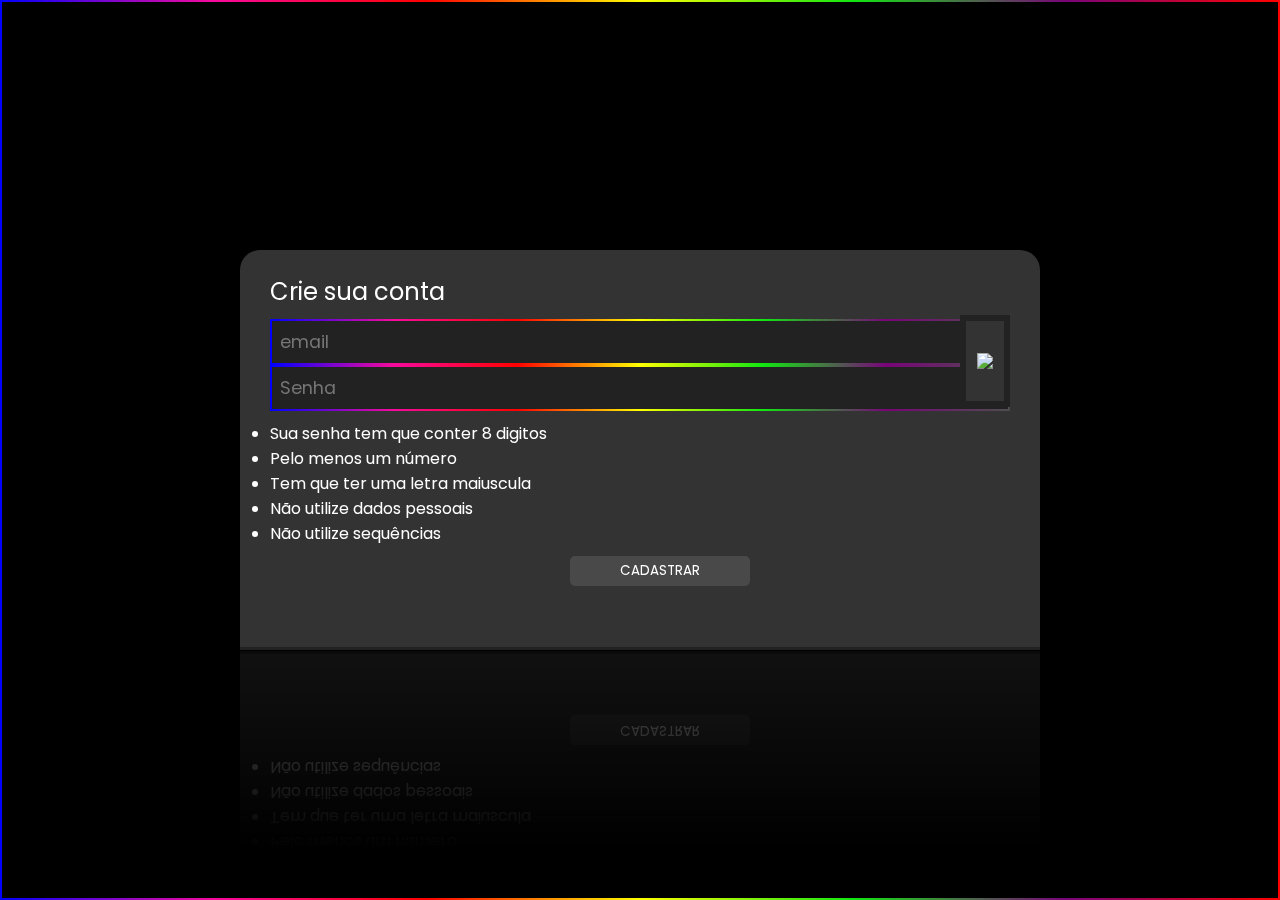
==== cadastro.html @ 55fdf28d "update index" ====
<!DOCTYPE html>
<html lang="en">

<head>
  <meta charset="UTF-8">
  <title>Programmers-company</title>
  <link rel="stylesheet" href="./style.css">
  <link rel="stylesheet" href="page.html">
  

</head>

<body>
  <!-- partial:index.partial.html -->

  <div class="container">

    <h2>Crie sua conta</h2>
    <div class="inputArea">
 <input type="text" placeholder="email" id="text">
<br>
      <input type="password" placeholder="Senha" id="YourPassword">
      <div class="show">
        <img class="eyes" src="assets/icons8-eyes-32 (2).png">
      </div>
    </div>
    <div class="strengthMeter"></div>
    <div class="explicação">
      <p>
        <ul>
          <li>Sua senha tem que conter 8 digitos</li>
          <li>Pelo menos um número</li>
          </li>
          <li> Tem que ter uma letra maiuscula</li>
          <li>Não utilize dados pessoais</li>
          <li>Não utilize sequências</li>
        </ul>
    </div>

    <a href="page.html>"><button class="btn">CADASTRAR</button></a>
  </div>



  <!-- partial -->
  <script src="./script.js"></script>


</body>

</html>
---- style.css ----
@import url("https://fonts.googleapis.com/css2?family=Poppins:wght@100;200;300;400;500;600;700;800;900&display=swap");
* {
  margin: 0;
  padding: 0;
  box-sizing: border-box;
  font-family: "Poppins", sans-serif;
}

body {
  display: flex;
  align-items: center;
  justify-content: center;
  min-height: 100vh;
  background: black;
  border: 2px solid transparent;
  background-clip: padding-box;
  border-image: linear-gradient(to right, blue, rgb(247, 10, 156), red, yellow, rgb(17, 230, 17), rgb(121, 4, 121), red)1;
  border-image-slice: 1;
  padding: 8px;
}


.container {
  position: relative;
  width: 800px;
  height: 400px;
  
  border-radius: 20px 20px 0 0;
  padding: 30px;
  background: #333;
  display: flex;
  justify-content: center;
  /* align-items: center; */
  flex-direction: column;
  border-radius: 1px solid #111;
  gap: 10px;
  padding-bottom: 70px;
  -webkit-box-reflect: below 1px
    linear-gradient(transparent, transparent, #0005);
}
.container h2 {
  color: white;
  font-weight: 400;
}

.container .inputArea {
  position: relative;
  width: 100%;
}

.container .inputArea input {
  position: relative;
  width: 100%;
  background: #222;
  border: none;
  outline: none;
  padding: 10px;
  color: aliceblue;
  font-size: 1.1em;
   border: 2px solid transparent;
   background-clip: padding-box;
   border-image: linear-gradient(to right, blue, rgb(247, 10, 156), red, yellow, rgb(17, 230, 17), rgb(121, 4, 121), rgb(78, 77, 77))1;
   border-image-slice: 1;
   padding: 8px;

}

.container .strengthMeter {
  position: absolute;
  left: 0;
  bottom: 0;
  width: 100%;
  height: 3px;
  background: #222;
  
  
}

.container .strengthMeter::before {
  content: "";
  position: absolute;
  width: 0;
  height: 100%;
  transition: 0.5s;
  background: #f00;
}

.container.weak .strengthMeter::before {
  width: 10;
  background: #f00;
  filter: drop-shadow(0 0 5px #f00) drop-shadow(0 0 10px #f00)
    drop-shadow(0 0 20px #f00);
}

.container.moderate .strengthMeter::before {
  width: 70%;
  background: #eedc3d;
  filter: drop-shadow(0 0 5px #eedc3d) drop-shadow(0 0 10px #eedc3d)
    drop-shadow(0 0 20px #eedc3d);
}

.container.strong .strengthMeter::before {
  width: 100%;
  background: #18e605;
  filter: drop-shadow(0 0 5px #18e605) drop-shadow(0 0 10px #18e605)
    drop-shadow(0 0 20px #18e605);
}

.container .strengthMeter::after {
  position: absolute;
  top: -45px;
  left: 30px;
  transition: 0.5s;
  color: aliceblue;
}

.container.container.weak .strengthMeter::after {
  content: "Fraca";
  color: #f00;
  filter: drop-shadow(0 0 5px#f00);
}

.container.container.container.moderate .strengthMeter::after {
  content: "Moderada";
  color: #eedc3d);
  filter: drop-shadow(0 0 5px#eedc3d);
}

.container.container.container.container.strong .strengthMeter::after {
  content: "Forte";
  color: #18e605;
  filter: drop-shadow(0 0 5px#18e605);
}

.show {
  position: absolute;
  top: -04px;
  right: 0;
  width: 50px;
  height: 100%;
  background: #333;
  border: 6px solid #222;
  cursor: pointer;
  justify-content: center;
  align-items: center;
  display: flex;
}

.eyes{
  
}

.show::before {
  content: none;
  font-size: 0.6em;
  color: aliceblue;
  letter-spacing: 0.15em;
  text-transform: uppercase;
}

.show.hide::before {
  
}

.btn{
  background: rgb(73, 73, 73);
  box-shadow: 15px #111 ;
  color: white;
  border: none;
  padding: 05px;
  width: 180px;
  border-radius: 5px;
  position: relative;
  left: 300px;
}

.explicação{

  color: aliceblue;
}

.cadastro{

  width: 30rem;
  
}

.H1{ 
color: white;
box-shadow: 10px 5px 15px blue;
width: 100%;  
height: 80px;
left:50%;
}

.explicação{ 
color: white;
}

.site{

    float: right;
    position:relative;
    width: 60%;
    width: 50vw;
    height: 100vh;
    display: flex;
    justify-content: center;
    align-items: center; }
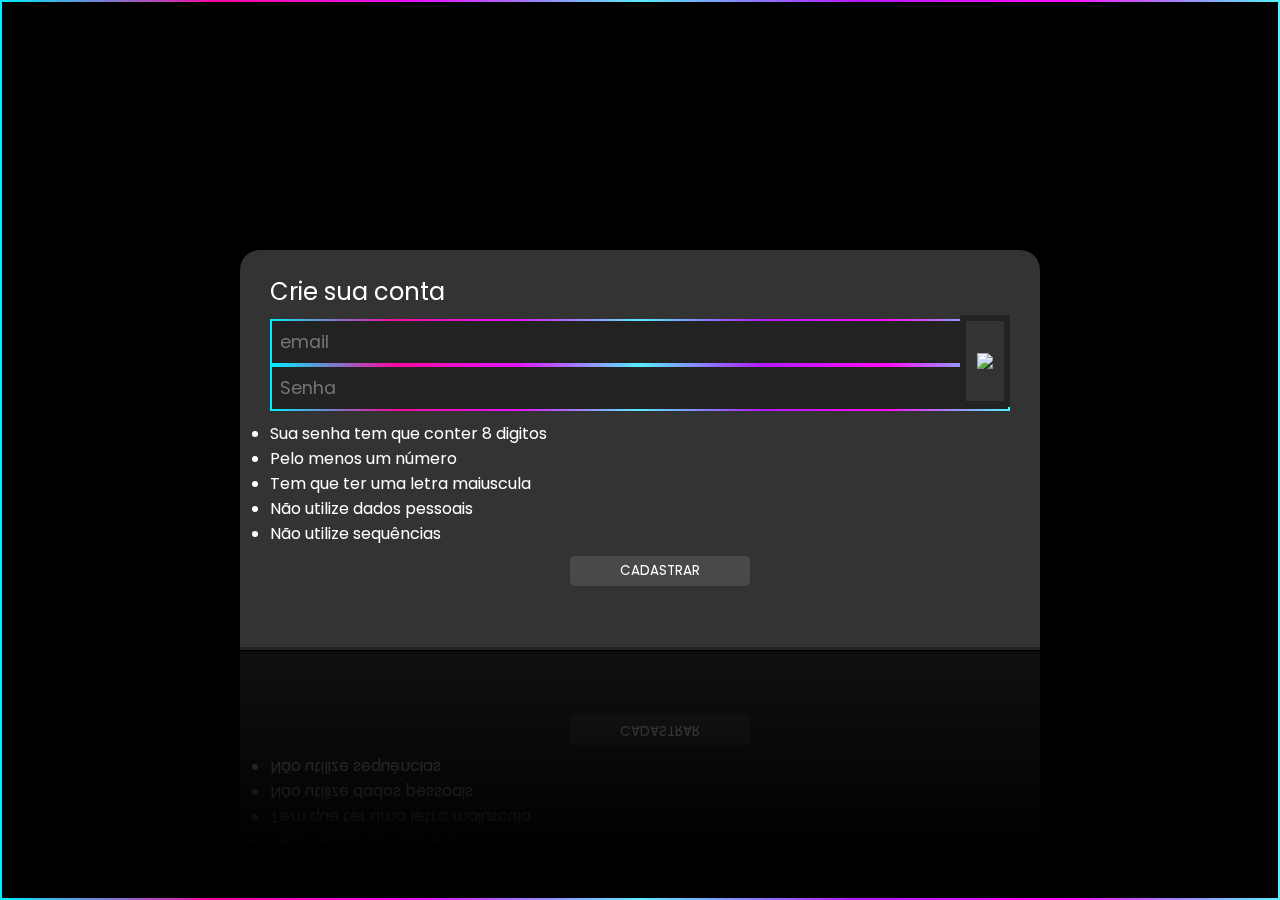
==== commit 2ba8c808: "styles: index and cadastro" ====
--- a/cadastro.html
+++ b/cadastro.html
@@ -5,7 +5,7 @@
   <meta charset="UTF-8">
   <title>Programmers-company</title>
   <link rel="stylesheet" href="./style.css">
-  <link rel="stylesheet" href="page.html">
+  <link rel="stylesheet" href="css/style.css">
   
 
 </head>
--- a/css/style.css
+++ b/css/style.css
@@ -0,0 +1,201 @@
+@import url("https://fonts.googleapis.com/css2?family=Poppins:wght@100;200;300;400;500;600;700;800;900&display=swap");
+* {
+  margin: 0;
+  padding: 0;
+  box-sizing: border-box;
+  font-family: "Poppins", sans-serif;
+}
+
+body {
+  display: flex;
+  align-items: center;
+  justify-content: center;
+  min-height: 100vh;
+  background: black;
+  border: 2px solid transparent;
+  background-clip: padding-box;
+  border-image: linear-gradient(to right,rgb(0, 238, 255), rgb(247, 10, 156), rgb(228, 20, 255), rgb(88, 236, 255), rgb(181, 26, 253), rgb(255, 12, 255), rgb(82, 242, 253))1;
+  border-image-slice: 1;
+  padding: 8px;
+}
+
+.container {
+  position: relative;
+  width: 800px;
+  height: 400px;
+  
+  border-radius: 20px 20px 0 0;
+  padding: 30px;
+  background: #333;
+  display: flex;
+  justify-content: center;
+  /* align-items: center; */
+  flex-direction: column;
+  border-radius: 1px solid #111;
+  gap: 10px;
+  padding-bottom: 70px;
+  -webkit-box-reflect: below 1px
+    linear-gradient(transparent, transparent, #0005);
+}
+.container h2 {
+  color: white;
+  font-weight: 400;
+}
+
+.container .inputArea {
+  position: relative;
+  width: 100%;
+}
+
+.container .inputArea input {
+  position: relative;
+  width: 100%;
+  background: #222;
+  border: none;
+  outline: none;
+  padding: 10px;
+  color: aliceblue;
+  font-size: 1.1em;
+   border: 2px solid transparent;
+   background-clip: padding-box;
+   border-image: linear-gradient(to right, rgb(0, 238, 255), rgb(247, 10, 156), rgb(228, 20, 255), rgb(88, 236, 255), rgb(181, 26, 253), rgb(255, 12, 255), rgb(82, 242, 253))1;
+   border-image-slice: 1;
+   padding: 8px;
+
+}
+
+.container .strengthMeter {
+  position: absolute;
+  left: 0;
+  bottom: 0;
+  width: 100%;
+  height: 3px;
+  background: #222;
+  
+  
+}
+
+.container .strengthMeter::before {
+  content: "";
+  position: absolute;
+  width: 0;
+  height: 100%;
+  transition: 0.5s;
+  background: #f00;
+}
+
+.container.weak .strengthMeter::before {
+  width: 10;
+  background: #f00;
+  filter: drop-shadow(0 0 5px #f00) drop-shadow(0 0 10px #f00)
+    drop-shadow(0 0 20px #f00);
+}
+
+.container.moderate .strengthMeter::before {
+  width: 70%;
+  background: #eedc3d;
+  filter: drop-shadow(0 0 5px #eedc3d) drop-shadow(0 0 10px #eedc3d)
+    drop-shadow(0 0 20px #eedc3d);
+}
+
+.container.strong .strengthMeter::before {
+  width: 100%;
+  background: #18e605;
+  filter: drop-shadow(0 0 5px #18e605) drop-shadow(0 0 10px #18e605)
+    drop-shadow(0 0 20px #18e605);
+}
+
+.container .strengthMeter::after {
+  position: absolute;
+  top: -45px;
+  left: 30px;
+  transition: 0.5s;
+  color: aliceblue;
+}
+
+.container.container.weak .strengthMeter::after {
+  content: "Fraca";
+  color: #f00;
+  filter: drop-shadow(0 0 5px#f00);
+}
+
+.container.container.container.moderate .strengthMeter::after {
+  content: "Moderada";
+  color: #eedc3d;
+  filter: drop-shadow(0 0 5px#eedc3d);
+}
+
+.container.container.container.container.strong .strengthMeter::after {
+  content: "Forte";
+  color: #18e605;
+  filter: drop-shadow(0 0 5px#18e605);
+}
+
+.show {
+  position: absolute;
+  top: -04px;
+  right: 0;
+  width: 50px;
+  height: 100%;
+  background: #333;
+  border: 6px solid #222;
+  cursor: pointer;
+  justify-content: center;
+  align-items: center;
+  display: flex;
+}
+
+.eyes{
+  
+}
+
+.show::before {
+  content: none;
+  font-size: 0.6em;
+  color: aliceblue;
+  letter-spacing: 0.15em;
+  text-transform: uppercase;
+}
+
+.show.hide::before {
+  
+}
+
+.btn{
+  background: rgb(73, 73, 73);
+  box-shadow: 15px #111 ;
+  color: white;
+  border: none;
+  padding: 05px;
+  width: 180px;
+  border-radius: 5px;
+  position: relative;
+  left: 300px;
+}
+
+.explicação{
+
+  color: aliceblue;
+}
+
+.cadastro{
+
+  width: 30rem;
+  
+}
+
+
+.explicação{ 
+color: white;
+}
+
+.site{
+
+    float: right;
+    position:relative;
+    width: 60%;
+    width: 50vw;
+    height: 100vh;
+    display: flex;
+    justify-content: center;
+    align-items: center; }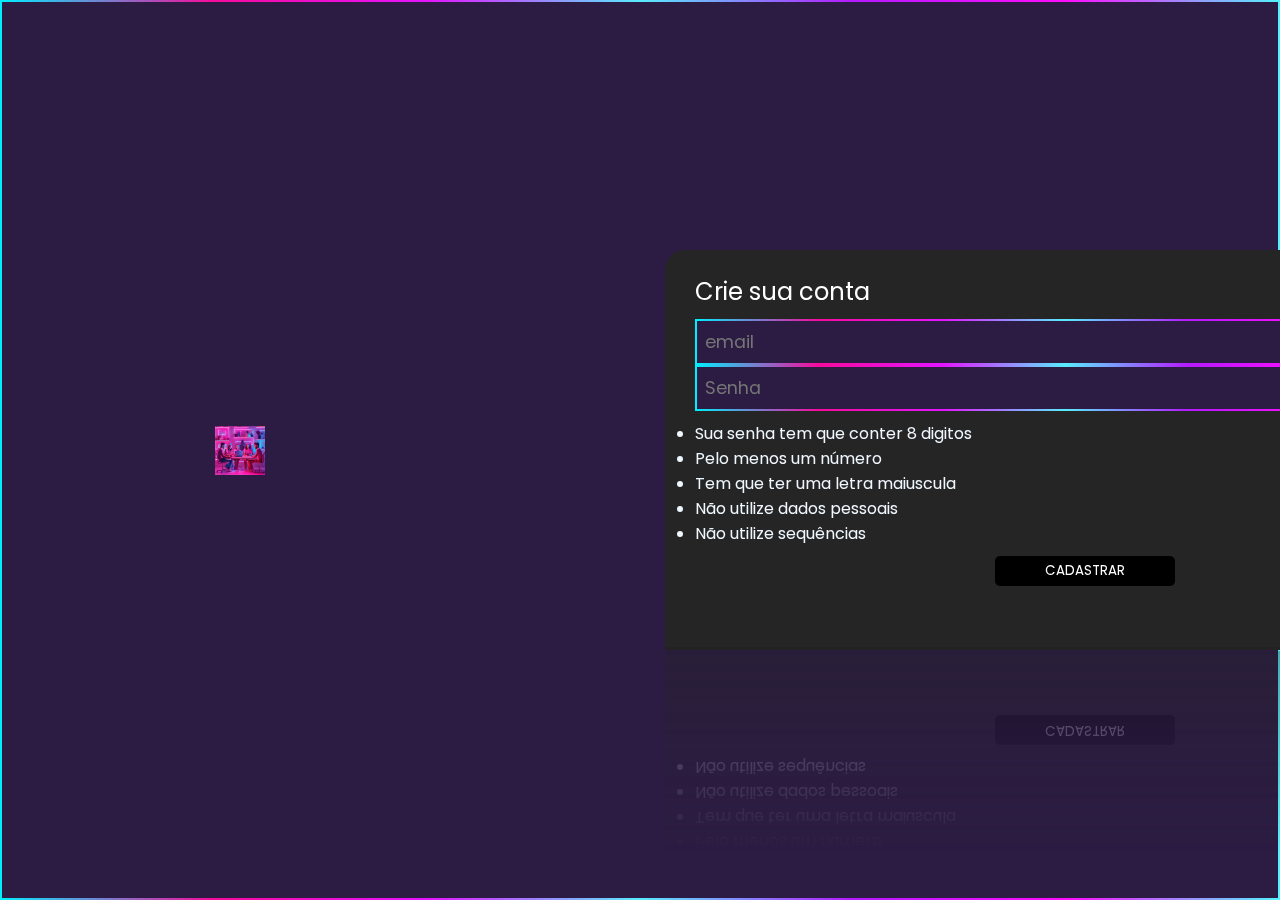
==== commit 55686668: "styles: index and cadastro" ====
--- a/cadastro.html
+++ b/cadastro.html
@@ -12,6 +12,8 @@
 
 <body>
   <!-- partial:index.partial.html -->
+
+  <img class="login" src="/assets/eb053b2c-512b-406d-a48a-8bdc81387551.jpg " alt="">
 
   <div class="container">
 
--- a/css/style.css
+++ b/css/style.css
@@ -11,7 +11,7 @@
   align-items: center;
   justify-content: center;
   min-height: 100vh;
-  background: black;
+  background: #2c1c43;
   border: 2px solid transparent;
   background-clip: padding-box;
   border-image: linear-gradient(to right,rgb(0, 238, 255), rgb(247, 10, 156), rgb(228, 20, 255), rgb(88, 236, 255), rgb(181, 26, 253), rgb(255, 12, 255), rgb(82, 242, 253))1;
@@ -23,10 +23,11 @@
   position: relative;
   width: 800px;
   height: 400px;
-  
+  position: relative;
+  left: 25rem;
   border-radius: 20px 20px 0 0;
   padding: 30px;
-  background: #333;
+  background: rgb(37, 37, 37);
   display: flex;
   justify-content: center;
   /* align-items: center; */
@@ -50,7 +51,7 @@
 .container .inputArea input {
   position: relative;
   width: 100%;
-  background: #222;
+  background: #2c1c43;
   border: none;
   outline: none;
   padding: 10px;
@@ -162,7 +163,7 @@
 }
 
 .btn{
-  background: rgb(73, 73, 73);
+  background: rgb(0, 0, 0);
   box-shadow: 15px #111 ;
   color: white;
   border: none;
@@ -185,12 +186,7 @@
 }
 
 
-.explicação{ 
-color: white;
-}
-
 .site{
-
     float: right;
     position:relative;
     width: 60%;
@@ -198,4 +194,10 @@
     height: 100vh;
     display: flex;
     justify-content: center;
-    align-items: center; }+    align-items: center; 
+  }
+
+  .login{
+
+    width: 50px;
+  }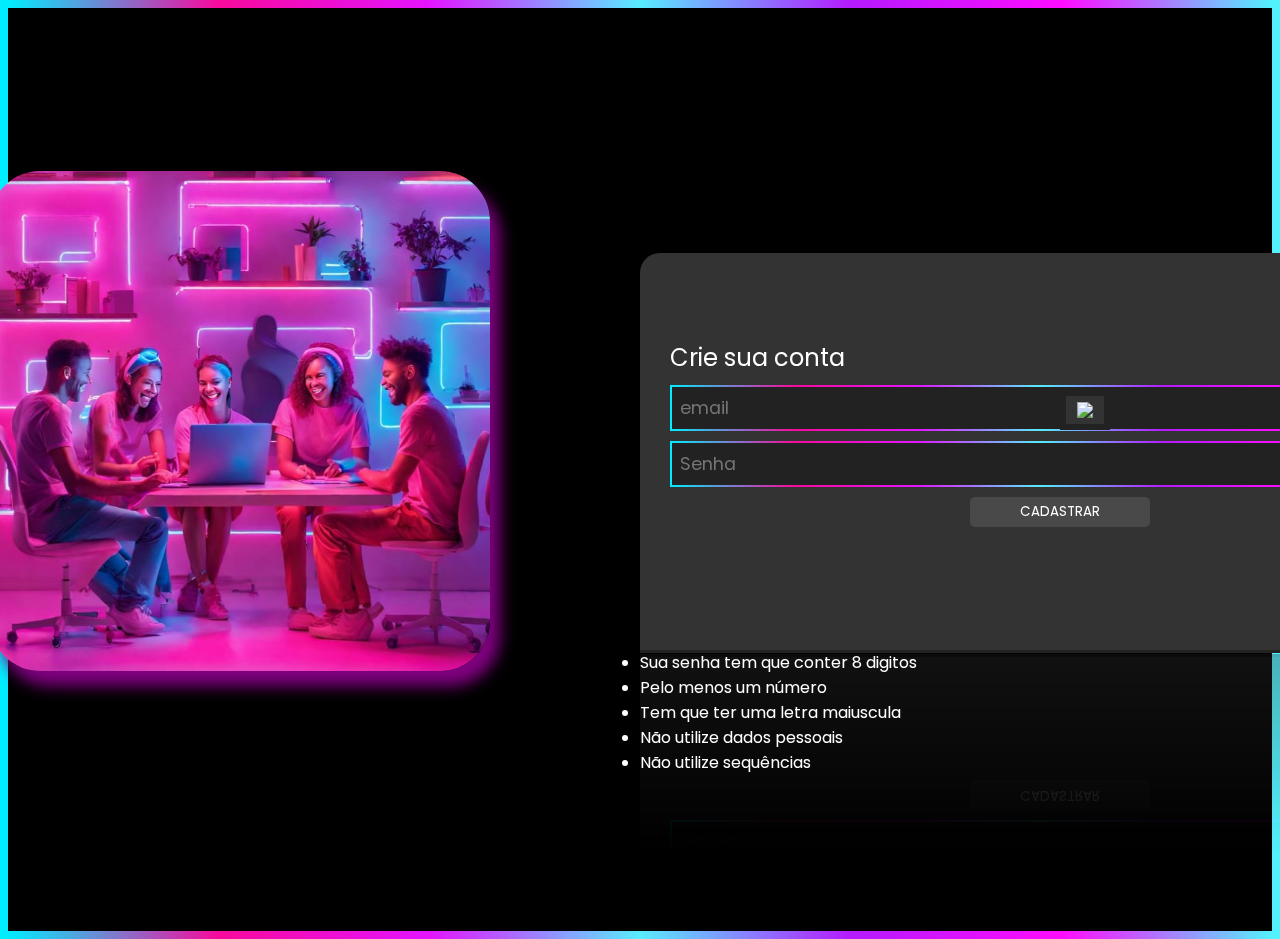
==== commit c6760ab2: "Mudando a cor do background" ====
--- a/cadastro.html
+++ b/cadastro.html
@@ -6,40 +6,46 @@
   <title>Programmers-company</title>
   <link rel="stylesheet" href="./style.css">
   <link rel="stylesheet" href="css/style.css">
-  
+
 
 </head>
 
 <body>
   <!-- partial:index.partial.html -->
 
-  <img class="login" src="/assets/eb053b2c-512b-406d-a48a-8bdc81387551.jpg " alt="">
+  <div>
 
-  <div class="container">
+    <img class="img" src="/assets/eb053b2c-512b-406d-a48a-8bdc81387551.jpg " alt="">
 
-    <h2>Crie sua conta</h2>
-    <div class="inputArea">
- <input type="text" placeholder="email" id="text">
-<br>
-      <input type="password" placeholder="Senha" id="YourPassword">
-      <div class="show">
-        <img class="eyes" src="assets/icons8-eyes-32 (2).png">
+    <div class="container">
+
+      <h2>Crie sua conta</h2>
+
+      <div class="inputArea">
+        <input type="text" placeholder="email" id="text">
+        <input type="password" placeholder="Senha" id="YourPassword">
+
+        <div class="show">
+          <img class="eyes" src="assets/icons8-eyes-32 (2).png">
+        </div>
       </div>
-    </div>
-    <div class="strengthMeter"></div>
-    <div class="explicação">
-      <p>
-        <ul>
-          <li>Sua senha tem que conter 8 digitos</li>
-          <li>Pelo menos um número</li>
-          </li>
-          <li> Tem que ter uma letra maiuscula</li>
-          <li>Não utilize dados pessoais</li>
-          <li>Não utilize sequências</li>
-        </ul>
+
+      <div class="strengthMeter">
+        <div class="explicação">
+          <p>
+          <ul>
+            <li>Sua senha tem que conter 8 digitos</li>
+            <li>Pelo menos um número</li>
+            <li> Tem que ter uma letra maiuscula</li>
+            <li>Não utilize dados pessoais</li>
+            <li>Não utilize sequências</li>
+          </ul>
+        </div>
+      </div>
+
+      <a href="/pages/usuario.html"><button class="btn">CADASTRAR</button></a>
     </div>
 
-    <a href="page.html>"><button class="btn">CADASTRAR</button></a>
   </div>
 
 
--- a/css/style.css
+++ b/css/style.css
@@ -11,8 +11,8 @@
   align-items: center;
   justify-content: center;
   min-height: 100vh;
-  background: #2c1c43;
-  border: 2px solid transparent;
+  background: black;
+  border: 8px solid transparent;
   background-clip: padding-box;
   border-image: linear-gradient(to right,rgb(0, 238, 255), rgb(247, 10, 156), rgb(228, 20, 255), rgb(88, 236, 255), rgb(181, 26, 253), rgb(255, 12, 255), rgb(82, 242, 253))1;
   border-image-slice: 1;
@@ -23,11 +23,11 @@
   position: relative;
   width: 800px;
   height: 400px;
-  position: relative;
   left: 25rem;
+  top: -270px;
   border-radius: 20px 20px 0 0;
   padding: 30px;
-  background: rgb(37, 37, 37);
+  background: #333;
   display: flex;
   justify-content: center;
   /* align-items: center; */
@@ -51,7 +51,7 @@
 .container .inputArea input {
   position: relative;
   width: 100%;
-  background: #2c1c43;
+  background: #222;
   border: none;
   outline: none;
   padding: 10px;
@@ -132,12 +132,16 @@
   filter: drop-shadow(0 0 5px#18e605);
 }
 
+#text{
+ margin-bottom: 10px;
+}
+
 .show {
-  position: absolute;
-  top: -04px;
-  right: 0;
+  position: fixed;
+  top: 390px;
+  right: 170px;
   width: 50px;
-  height: 100%;
+  height: 40px;
   background: #333;
   border: 6px solid #222;
   cursor: pointer;
@@ -163,7 +167,7 @@
 }
 
 .btn{
-  background: rgb(0, 0, 0);
+  background: rgb(73, 73, 73);
   box-shadow: 15px #111 ;
   color: white;
   border: none;
@@ -186,7 +190,12 @@
 }
 
 
+.explicação{ 
+color: white;
+}
+
 .site{
+
     float: right;
     position:relative;
     width: 60%;
@@ -194,10 +203,15 @@
     height: 100vh;
     display: flex;
     justify-content: center;
-    align-items: center; 
-  }
-
-  .login{
-
-    width: 50px;
-  }+    align-items: center; }
+
+.img{
+  width: 500px;
+  height: 500px;
+  position: relative ;
+  right: 250px;
+  top: 155px;
+  border-radius: 50px;
+  box-shadow: 10px 15px 15px purple;
+}    
+
